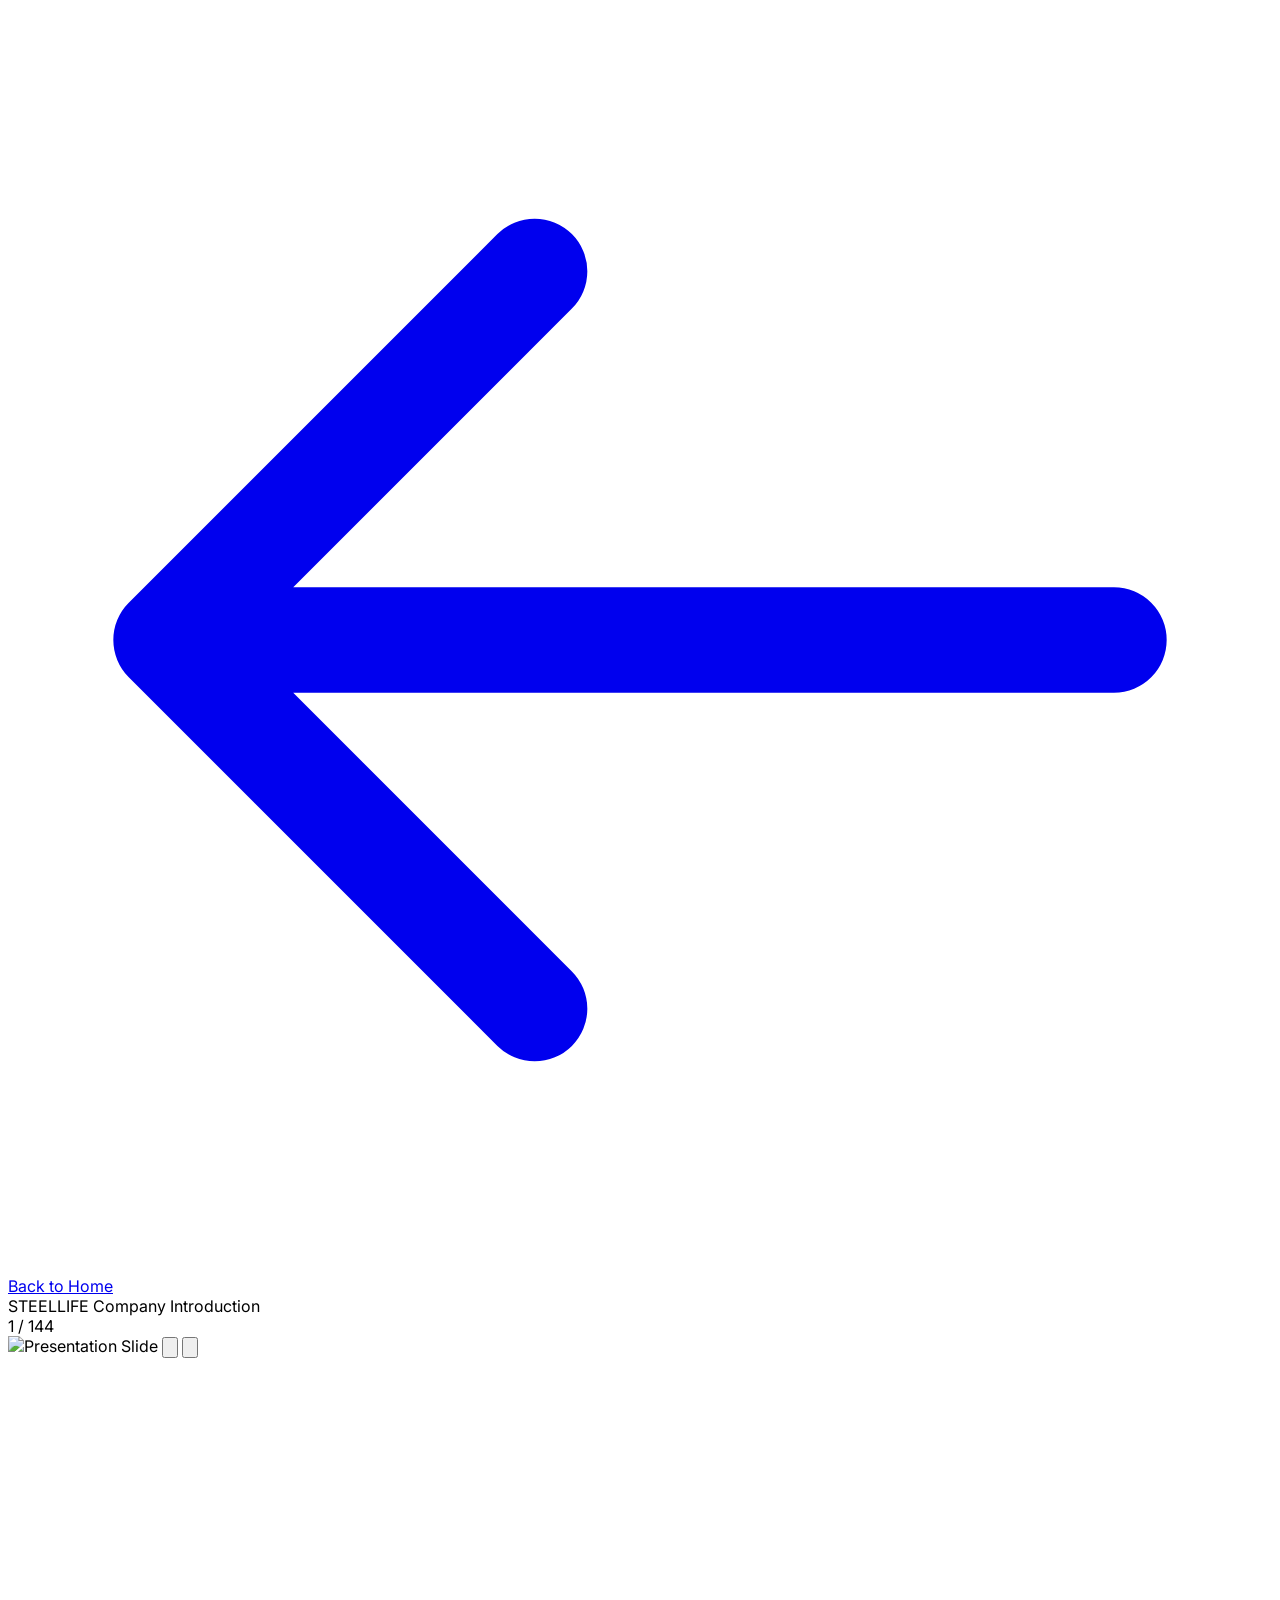
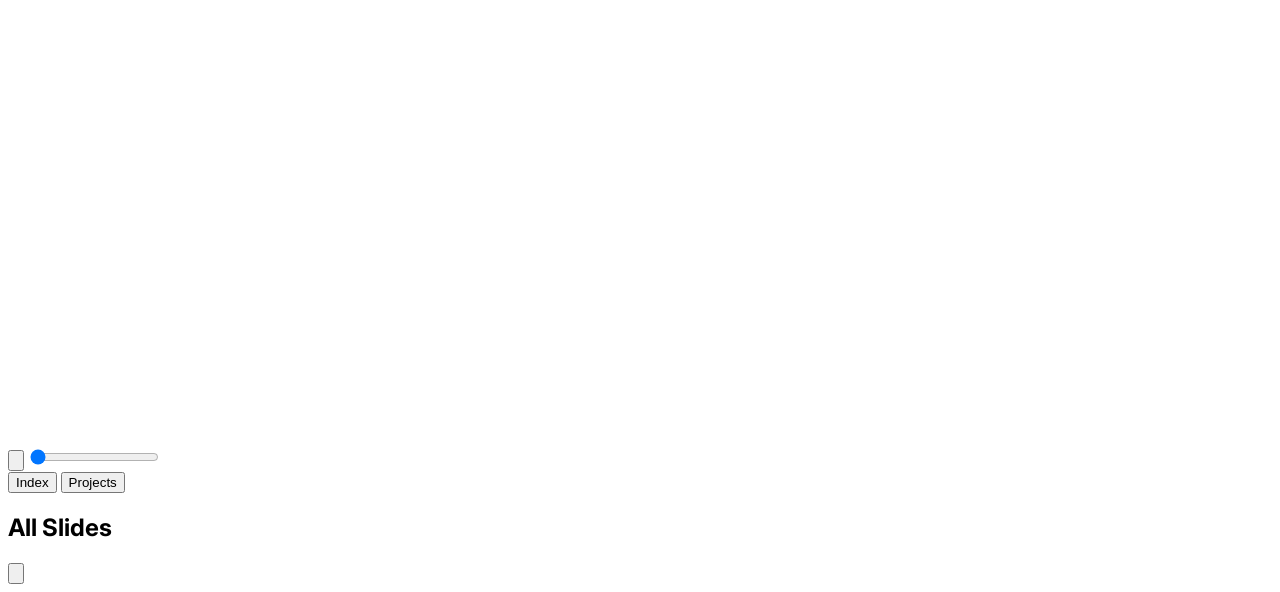
==== company-intro.html @ d91bfe82 "Add new video files for various projects - Added multiple video files to the 'steellife', 'arena', '" ====
<!DOCTYPE html>
<html lang="en">

<head>
    <meta charset="UTF-8">
    <meta name="viewport" content="width=device-width, initial-scale=1.0">
    <title>Company Introduction - STEELLIFE</title>
    <meta name="description" content="Detailed company introduction and project portfolio of STEELLIFE Co., Ltd.">

    <!-- Tailwind CSS -->
    <script src="https://cdn.tailwindcss.com"></script>
    <script>
        tailwind.config = {
            theme: {
                extend: {
                    colors: {
                        steel: {
                            900: '#363b42',
                            950: '#1a1d21',
                        },
                        accent: {
                            blue: '#3b82f6',
                        }
                    },
                    fontFamily: {
                        'sans': ['Inter', 'sans-serif'],
                    }
                }
            }
        }
    </script>
    <!-- Google Fonts -->
    <link href="https://fonts.googleapis.com/css2?family=Inter:wght@400;600;700&display=swap" rel="stylesheet">

    <style>
        body {
            font-family: 'Inter', sans-serif;
        }

        .slide-container {
            aspect-ratio: 16/9;
            max-height: 80vh;
        }

        /* Hide scrollbar for grid view */
        .scrollbar-hide::-webkit-scrollbar {
            display: none;
        }

        .scrollbar-hide {
            -ms-overflow-style: none;
            scrollbar-width: none;
        }
    </style>
</head>

<body class="bg-steel-950 text-white min-h-screen flex flex-col">

    <!-- Header -->
    <header class="fixed top-0 left-0 right-0 z-50 bg-steel-950/90 backdrop-blur-md border-b border-white/10">
        <div class="max-w-7xl mx-auto px-4 h-16 flex items-center justify-between">
            <a href="index.html" class="flex items-center gap-2 hover:text-accent-blue transition-colors">
                <svg class="w-5 h-5" fill="none" stroke="currentColor" viewBox="0 0 24 24">
                    <path stroke-linecap="round" stroke-linejoin="round" stroke-width="2"
                        d="M10 19l-7-7m0 0l7-7m-7 7h18"></path>
                </svg>
                <span class="font-medium">Back to Home</span>
            </a>
            <div class="text-lg font-bold">
                <span class="text-white">STEEL</span><span class="text-accent-blue">LIFE</span> <span
                    class="text-gray-500 text-sm ml-2">Company Introduction</span>
            </div>
            <div class="w-24 text-right text-sm text-gray-400">
                <span id="current-slide-display">1</span> / <span id="total-slides-display">144</span>
            </div>
        </div>
    </header>

    <!-- Main Content -->
    <main class="flex-grow flex flex-col items-center justify-center pt-20 pb-20 px-4">

        <!-- Viewer Container -->
        <div class="w-full max-w-6xl mx-auto flex flex-col gap-6">

            <!-- Main Slide View -->
            <div class="relative w-full bg-black/50 rounded-lg overflow-hidden shadow-2xl slide-container group">
                <img id="main-slide" src="" alt="Presentation Slide" class="w-full h-full object-contain">

                <!-- Navigation Overlays -->
                <button id="prev-btn"
                    class="absolute left-0 top-0 bottom-0 w-16 md:w-24 flex items-center justify-center bg-gradient-to-r from-black/50 to-transparent opacity-0 group-hover:opacity-100 transition-opacity focus:outline-none">
                    <svg class="w-10 h-10 text-white" fill="none" stroke="currentColor" viewBox="0 0 24 24">
                        <path stroke-linecap="round" stroke-linejoin="round" stroke-width="2" d="M15 19l-7-7 7-7">
                        </path>
                    </svg>
                </button>
                <button id="next-btn"
                    class="absolute right-0 top-0 bottom-0 w-16 md:w-24 flex items-center justify-center bg-gradient-to-l from-black/50 to-transparent opacity-0 group-hover:opacity-100 transition-opacity focus:outline-none">
                    <svg class="w-10 h-10 text-white" fill="none" stroke="currentColor" viewBox="0 0 24 24">
                        <path stroke-linecap="round" stroke-linejoin="round" stroke-width="2" d="M9 5l7 7-7 7"></path>
                    </svg>
                </button>

                <!-- Loading Spinner -->
                <div id="loading" class="absolute inset-0 flex items-center justify-center bg-steel-900 z-[-1]">
                    <div class="w-8 h-8 border-4 border-accent-blue border-t-transparent rounded-full animate-spin">
                    </div>
                </div>
            </div>

            <!-- Thumbnail Strip / Controls -->
            <div class="w-full flex items-center gap-4 bg-steel-900/50 p-4 rounded-lg backdrop-blur-sm">
                <button id="grid-view-btn" class="p-2 hover:bg-white/10 rounded transition-colors" title="Grid View">
                    <svg class="w-5 h-5" fill="none" stroke="currentColor" viewBox="0 0 24 24">
                        <path stroke-linecap="round" stroke-linejoin="round" stroke-width="2"
                            d="M4 6a2 2 0 012-2h2a2 2 0 012 2v2a2 2 0 01-2 2H6a2 2 0 01-2-2V6zM14 6a2 2 0 012-2h2a2 2 0 012 2v2a2 2 0 01-2 2h-2a2 2 0 01-2-2V6zM4 16a2 2 0 012-2h2a2 2 0 012 2v2a2 2 0 01-2 2H6a2 2 0 01-2-2v-2zM14 16a2 2 0 012-2h2a2 2 0 012 2v2a2 2 0 01-2 2h-2a2 2 0 01-2-2v-2z">
                        </path>
                    </svg>
                </button>

                <input type="range" id="slide-scrubber" min="1" max="144" value="1"
                    class="flex-grow h-2 bg-gray-700 rounded-lg appearance-none cursor-pointer accent-accent-blue">

                <div class="flex gap-2">
                    <button class="px-3 py-1 text-xs bg-white/10 hover:bg-white/20 rounded section-jump"
                        data-target="2">Index</button>
                    <button class="px-3 py-1 text-xs bg-white/10 hover:bg-white/20 rounded section-jump"
                        data-target="16">Projects</button>
                </div>
            </div>
        </div>
    </main>

    <!-- Grid View Modal -->
    <div id="grid-modal" class="fixed inset-0 z-[100] bg-steel-950/95 backdrop-blur hidden overflow-y-auto">
        <div class="max-w-7xl mx-auto p-8">
            <div
                class="flex justify-between items-center mb-8 sticky top-0 bg-steel-950/95 py-4 z-10 border-b border-white/10">
                <h2 class="text-2xl font-bold">All Slides</h2>
                <button id="close-grid" class="p-2 hover:bg-white/10 rounded-full">
                    <svg class="w-6 h-6" fill="none" stroke="currentColor" viewBox="0 0 24 24">
                        <path stroke-linecap="round" stroke-linejoin="round" stroke-width="2" d="M6 18L18 6M6 6l12 12">
                        </path>
                    </svg>
                </button>
            </div>
            <div id="grid-container" class="grid grid-cols-2 md:grid-cols-4 lg:grid-cols-6 gap-4">
                <!-- Grid items injected by JS -->
            </div>
        </div>
    </div>

    <!-- Data & Scripts -->
    <script src="js/slide-data.js"></script>
    <script>
        document.addEventListener('DOMContentLoaded', () => {
            let currentIndex = 1;
            const totalSlides = slideData.totalSlides;

            // Elements
            const mainSlide = document.getElementById('main-slide');
            const prevBtn = document.getElementById('prev-btn');
            const nextBtn = document.getElementById('next-btn');
            const scrubber = document.getElementById('slide-scrubber');
            const currentDisplay = document.getElementById('current-slide-display');
            const totalDisplay = document.getElementById('total-slides-display');
            const gridBtn = document.getElementById('grid-view-btn');
            const gridModal = document.getElementById('grid-modal');
            const closeGrid = document.getElementById('close-grid');
            const gridContainer = document.getElementById('grid-container');

            // Initialize
            totalDisplay.textContent = totalSlides;
            scrubber.max = totalSlides;
            updateSlide(1);

            // Functions
            function updateSlide(index) {
                if (index < 1) index = 1;
                if (index > totalSlides) index = totalSlides;

                currentIndex = index;
                mainSlide.src = slideData.getSlidePath(currentIndex);
                currentDisplay.textContent = currentIndex;
                scrubber.value = currentIndex;

                // Prefetch next slide
                if (currentIndex < totalSlides) {
                    const nextImg = new Image();
                    nextImg.src = slideData.getSlidePath(currentIndex + 1);
                }
            }

            function toggleGrid() {
                gridModal.classList.toggle('hidden');
                if (!gridModal.classList.contains('hidden') && gridContainer.children.length === 0) {
                    populateGrid();
                }
                document.body.style.overflow = gridModal.classList.contains('hidden') ? 'auto' : 'hidden';
            }

            function populateGrid() {
                // Generate thumbnails lazily
                for (let i = 1; i <= totalSlides; i++) {
                    const div = document.createElement('div');
                    div.className = 'cursor-pointer hover:ring-2 ring-accent-blue rounded overflow-hidden transition-all hover:scale-105';
                    div.innerHTML = `
                        <div class="aspect-video bg-gray-800 relative">
                            <img src="${slideData.getSlidePath(i)}" loading="lazy" class="w-full h-full object-cover">
                            <div class="absolute bottom-0 right-0 bg-black/70 text-xs px-2 py-0.5">${i}</div>
                        </div>
                    `;
                    div.onclick = () => {
                        updateSlide(i);
                        toggleGrid();
                    };
                    gridContainer.appendChild(div);
                }
            }

            // Event Listeners
            prevBtn.onclick = () => updateSlide(currentIndex - 1);
            nextBtn.onclick = () => updateSlide(currentIndex + 1);

            scrubber.oninput = (e) => updateSlide(parseInt(e.target.value));

            document.addEventListener('keydown', (e) => {
                if (e.key === 'ArrowLeft') updateSlide(currentIndex - 1);
                if (e.key === 'ArrowRight') updateSlide(currentIndex + 1);
                if (e.key === 'Escape' && !gridModal.classList.contains('hidden')) toggleGrid();
            });

            gridBtn.onclick = toggleGrid;
            closeGrid.onclick = toggleGrid;

            // Section Jumps
            document.querySelectorAll('.section-jump').forEach(btn => {
                btn.onclick = () => updateSlide(parseInt(btn.dataset.target));
            });
        });
    </script>
</body>

</html>
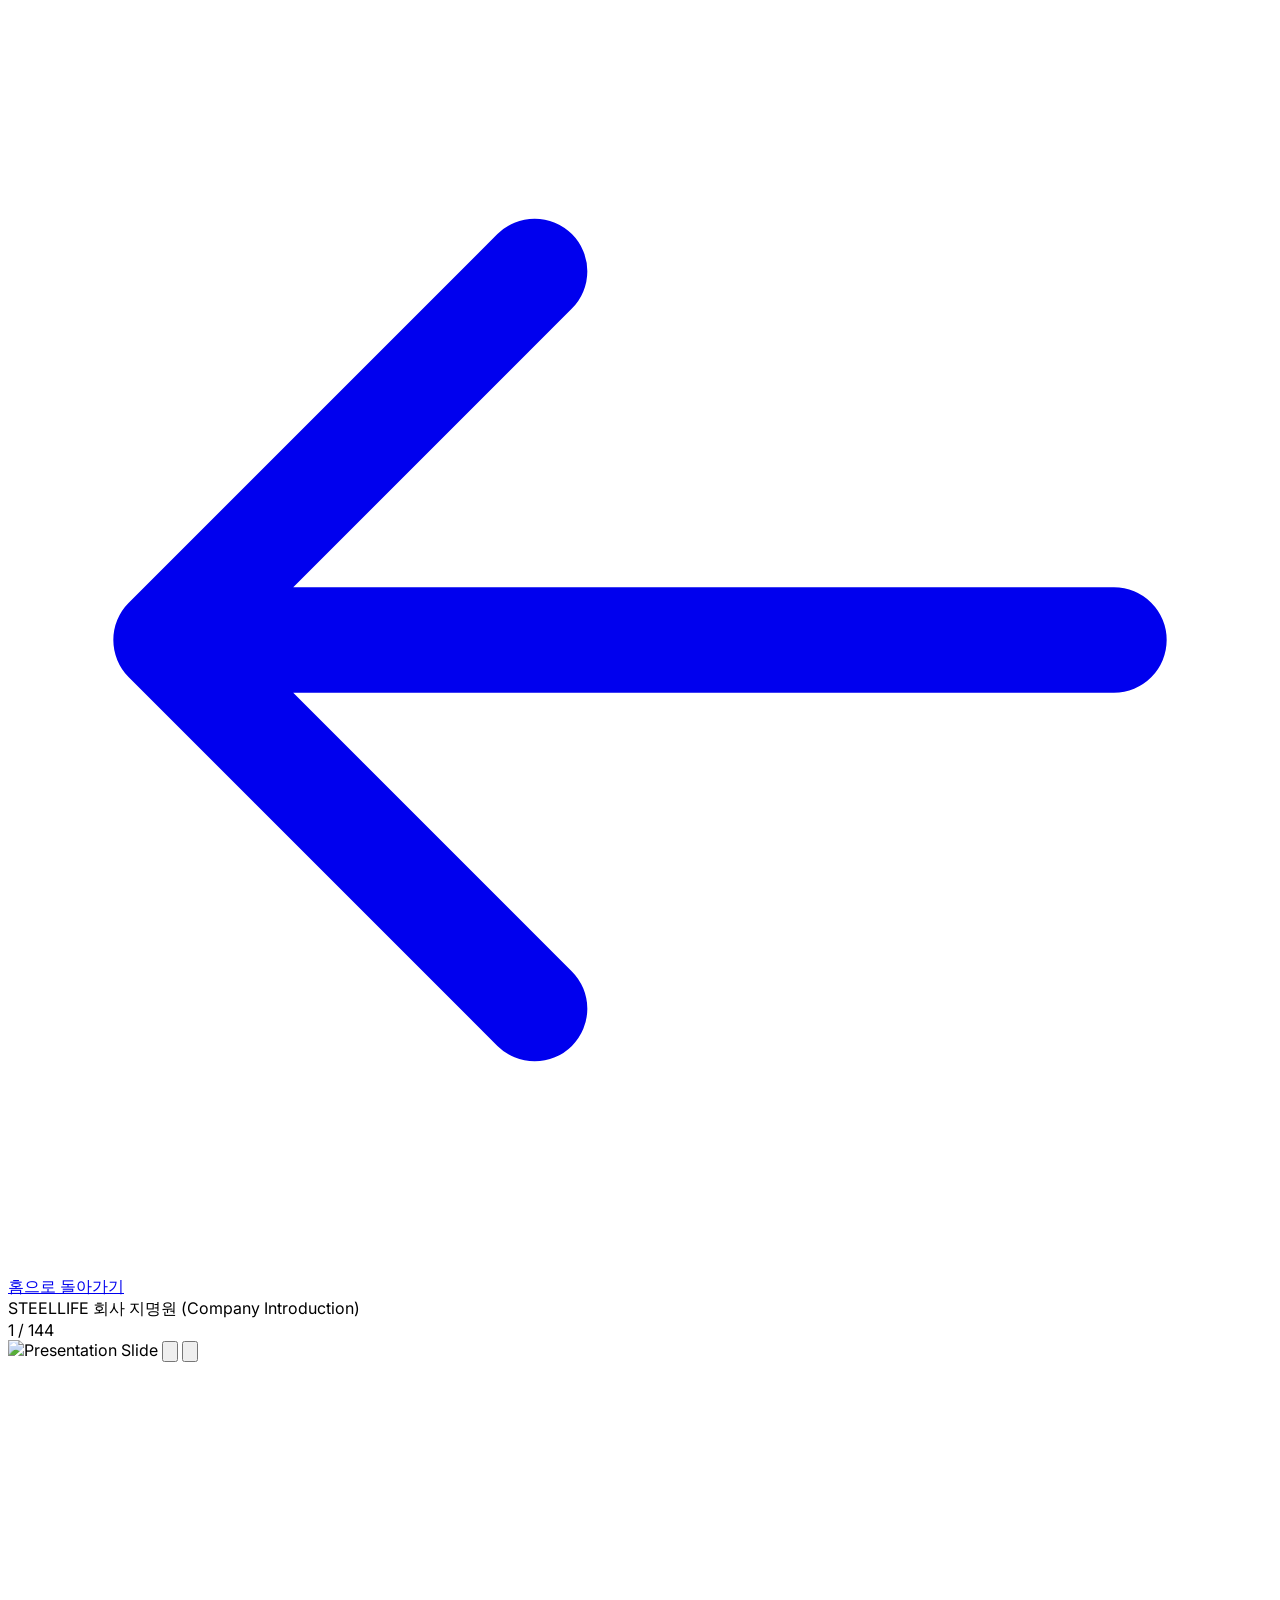
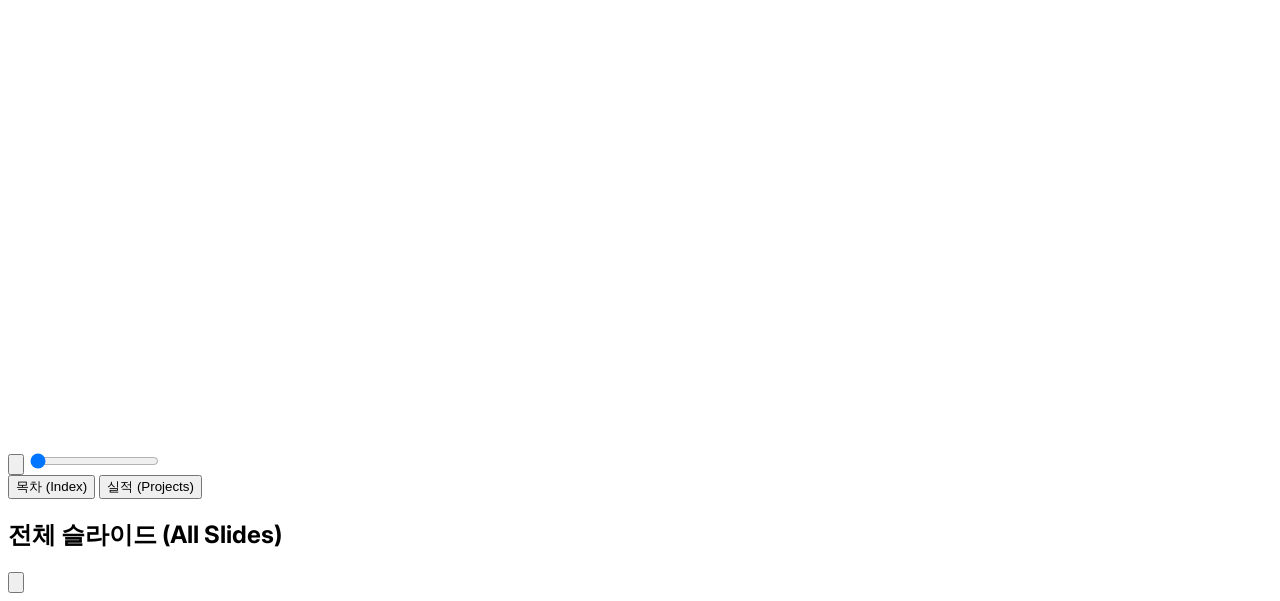
==== commit efc983f0: "chore: localize interface text to Korean in company-intro.html and index.html" ====
--- a/company-intro.html
+++ b/company-intro.html
@@ -64,11 +64,11 @@
                     <path stroke-linecap="round" stroke-linejoin="round" stroke-width="2"
                         d="M10 19l-7-7m0 0l7-7m-7 7h18"></path>
                 </svg>
-                <span class="font-medium">Back to Home</span>
+                <span class="font-medium">홈으로 돌아가기</span>
             </a>
             <div class="text-lg font-bold">
                 <span class="text-white">STEEL</span><span class="text-accent-blue">LIFE</span> <span
-                    class="text-gray-500 text-sm ml-2">Company Introduction</span>
+                    class="text-gray-500 text-sm ml-2">회사 지명원 (Company Introduction)</span>
             </div>
             <div class="w-24 text-right text-sm text-gray-400">
                 <span id="current-slide-display">1</span> / <span id="total-slides-display">144</span>
@@ -110,7 +110,7 @@
 
             <!-- Thumbnail Strip / Controls -->
             <div class="w-full flex items-center gap-4 bg-steel-900/50 p-4 rounded-lg backdrop-blur-sm">
-                <button id="grid-view-btn" class="p-2 hover:bg-white/10 rounded transition-colors" title="Grid View">
+                <button id="grid-view-btn" class="p-2 hover:bg-white/10 rounded transition-colors" title="전체 슬라이드 보기">
                     <svg class="w-5 h-5" fill="none" stroke="currentColor" viewBox="0 0 24 24">
                         <path stroke-linecap="round" stroke-linejoin="round" stroke-width="2"
                             d="M4 6a2 2 0 012-2h2a2 2 0 012 2v2a2 2 0 01-2 2H6a2 2 0 01-2-2V6zM14 6a2 2 0 012-2h2a2 2 0 012 2v2a2 2 0 01-2 2h-2a2 2 0 01-2-2V6zM4 16a2 2 0 012-2h2a2 2 0 012 2v2a2 2 0 01-2 2H6a2 2 0 01-2-2v-2zM14 16a2 2 0 012-2h2a2 2 0 012 2v2a2 2 0 01-2 2h-2a2 2 0 01-2-2v-2z">
@@ -123,9 +123,9 @@
 
                 <div class="flex gap-2">
                     <button class="px-3 py-1 text-xs bg-white/10 hover:bg-white/20 rounded section-jump"
-                        data-target="2">Index</button>
+                        data-target="2">목차 (Index)</button>
                     <button class="px-3 py-1 text-xs bg-white/10 hover:bg-white/20 rounded section-jump"
-                        data-target="16">Projects</button>
+                        data-target="16">실적 (Projects)</button>
                 </div>
             </div>
         </div>
@@ -136,7 +136,7 @@
         <div class="max-w-7xl mx-auto p-8">
             <div
                 class="flex justify-between items-center mb-8 sticky top-0 bg-steel-950/95 py-4 z-10 border-b border-white/10">
-                <h2 class="text-2xl font-bold">All Slides</h2>
+                <h2 class="text-2xl font-bold">전체 슬라이드 (All Slides)</h2>
                 <button id="close-grid" class="p-2 hover:bg-white/10 rounded-full">
                     <svg class="w-6 h-6" fill="none" stroke="currentColor" viewBox="0 0 24 24">
                         <path stroke-linecap="round" stroke-linejoin="round" stroke-width="2" d="M6 18L18 6M6 6l12 12">
